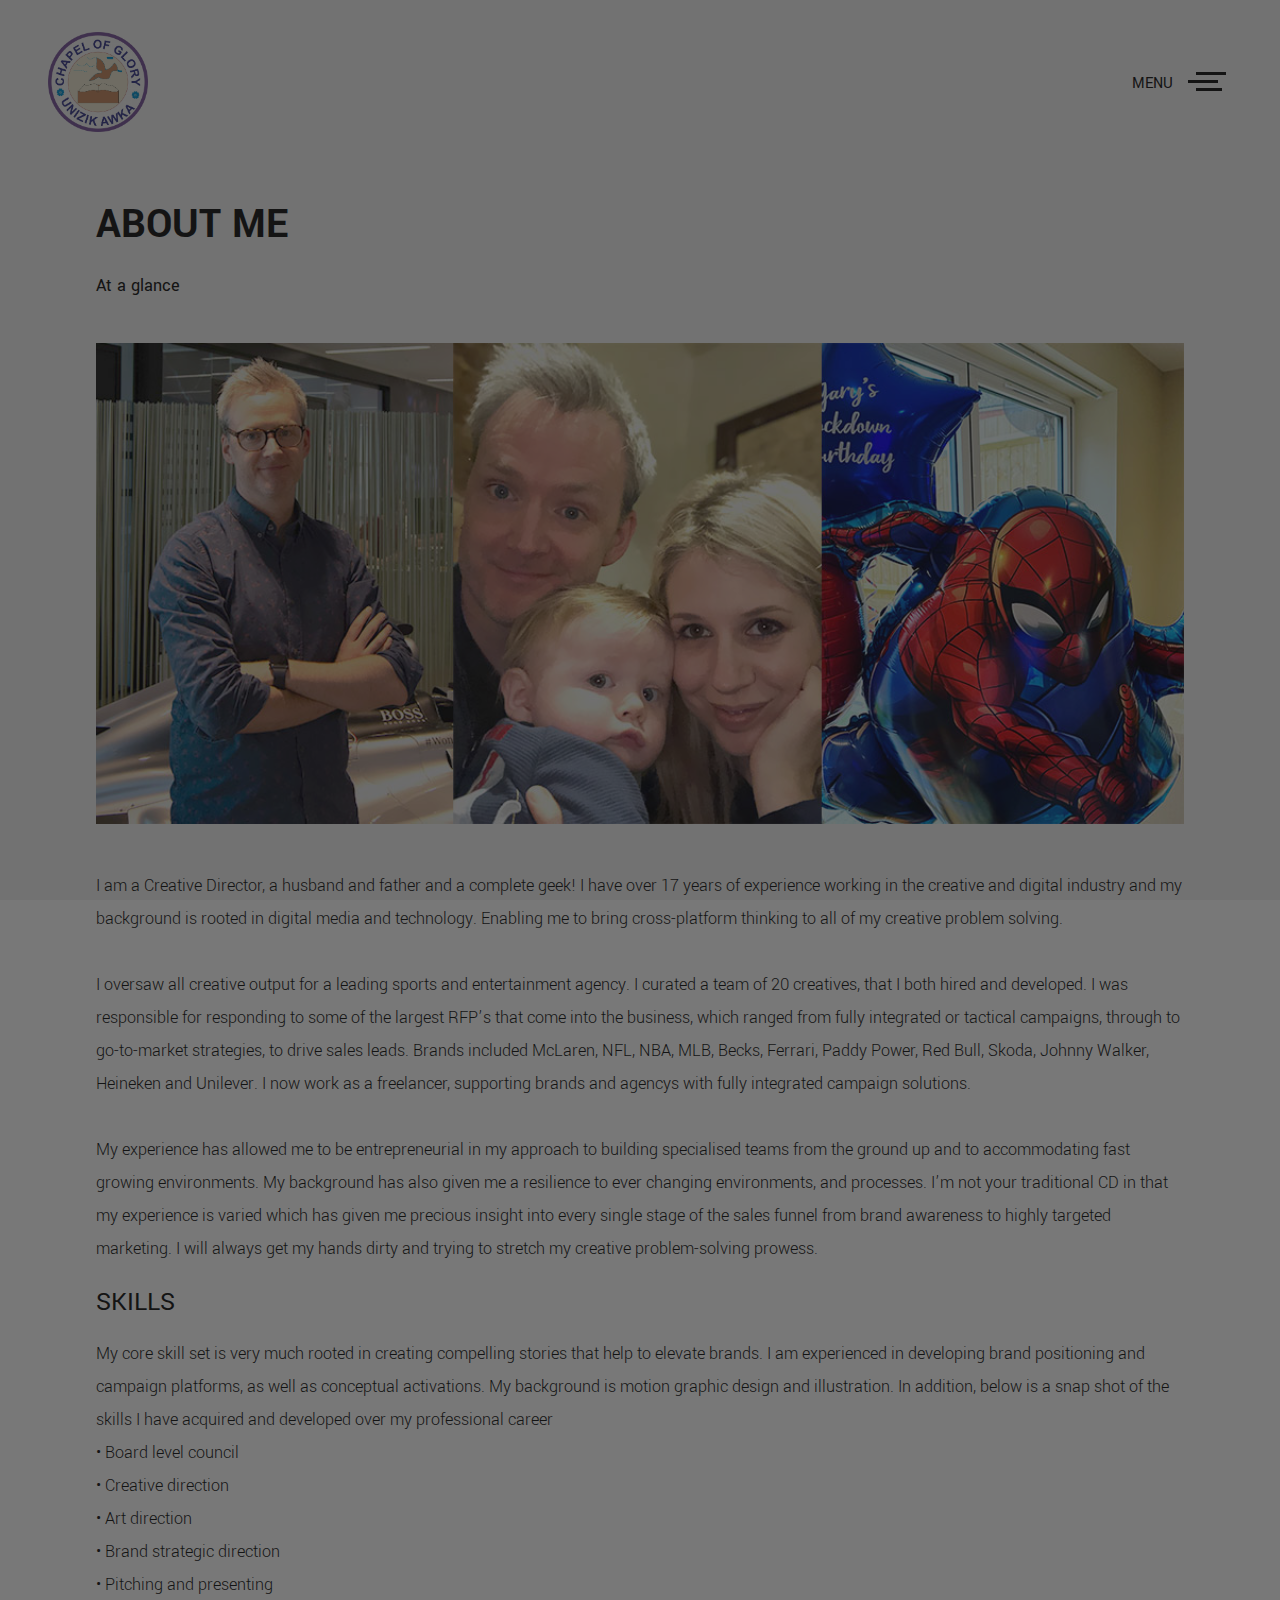
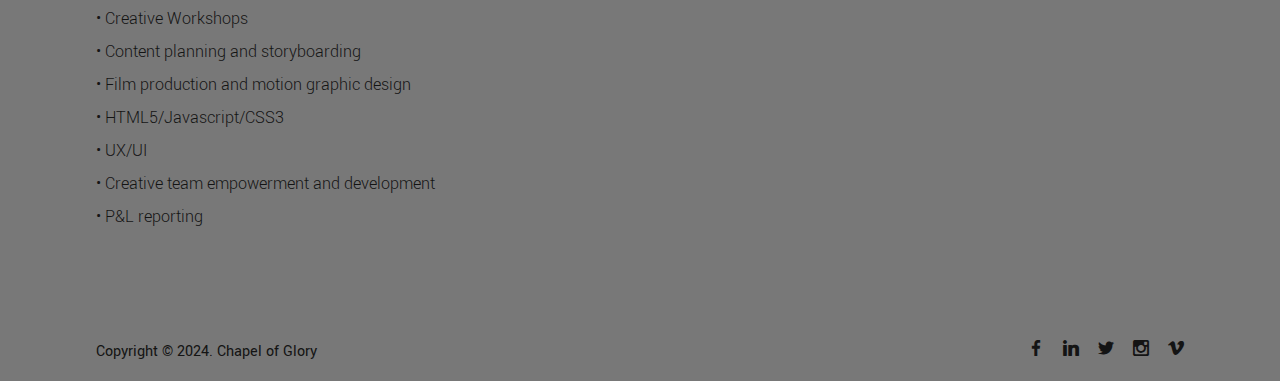
==== about.html @ c14c6e4c "first commit" ====
<!DOCTYPE html>
<html>
  
<head>
	  <!-- Global site tag (gtag.js) - Google Analytics -->
<script async src="https://www.googletagmanager.com/gtag/js?id=UA-129178928-1"></script>
<script>
  window.dataLayer = window.dataLayer || [];
  function gtag(){dataLayer.push(arguments);}
  gtag('js', new Date());

  gtag('config', 'UA-129178928-1');
</script>

    <title>Chapel Of Glory - Unizik</title>
    <!-- Metadata -->
    <meta charset="utf-8">
    <meta name="viewport" content="width=device-width, initial-scale=1">
    <!-- Favicon -->
    <link rel="icon" type="image/png" href="assets/images/ico/favicon.ico" />
    <!-- CSS Plugins -->
    <link rel="stylesheet" href="assets/css/plugins.min.css">
	  <!-- SOCICON -->
	  <link rel="stylesheet" href="assets/css/socicon.min.css">
    <!-- Custom CSS File -->
    <link rel="stylesheet" href="assets/css/style.css">
  </head>
  <body>
    <div class="ms-main-container">
      <!-- Preloader -->
      <div class="ms-preloader"></div>
      <!-- Header -->
      <header class="ms-header">
        <nav class="ms-nav">
          <div class="ms-logo">
            <a href="index.html" data-type="page-transition">
              <div class="logo-dark current"><img src="logo.png" alt="logo image"></div>
              <div class="logo-light"><img src="logo.png" alt="logo image"></div>
            </a>
          </div>
          <button class="hamburger" type="button" data-toggle="navigation">
          <span class="hamburger-box">
            <span class="hamburger-label">menu</span>
            <span class="hamburger-inner"></span>
          </span>
          </button>
          <div class="height-full-viewport">
            <ul class="ms-navbar">
              <!-- Nav Link -->
              <li class="nav-item">
                <a href="index.html" data-type="page-transition">
                  <span class="ms-btn">home</span>
                  <span class="nav-item__label">Back to home page</span>
                </a>
              </li>
              <!-- Nav Link -->
              <li class="nav-item">
                <a href="albums.html" data-type="page-transition">
                  <span class="ms-btn">work</span>
                  <span class="nav-item__label">View all work</span>
                </a>
              </li>
              <!-- Nav Link -->
              <li class="nav-item">
                <a href="about.html" data-type="page-transition">
                  <span class="ms-btn">about</span>
                  <span class="nav-item__label">A brief history of me</span>
                </a>
              </li>
              <!-- Nav Link -->
              <li class="nav-item">
                <a href="contact.html" data-type="page-transition">
                  <span class="ms-btn">contact</span>
                  <span class="nav-item__label">Get in touch</span>
                </a>
              </li>
            </ul>
          </div>
        </nav>
      </header>
      <!-- Container -->
      <main class="ms-container">
        <!-- Page Title -->
        <div class="ms-section__block">
          <div class="ms-page-title">
            <h2 class="page-header">ABOUT ME</h2>
            <p><strong>At a glance</strong></p>
          
		 
        </div>
        <!-- Page Content -->
        <br>
			<div style="width: 100%;">
        <img src="assets/images/me.jpg" alt="Gary Brosnan" />
  </div>

			 <br>
            <p>I am a Creative Director, a husband and father and a complete geek! I have over 17 years of experience working in the creative and digital industry and my background is rooted in digital media and technology. Enabling me to bring cross-platform thinking to all of my creative problem solving.<br>
              <br>
              I oversaw all creative output for a leading sports and entertainment agency. I curated a team of 20 creatives,
that I both hired and developed. I was responsible for responding to some of the largest RFP’s that come into
the business, which ranged from fully integrated or tactical campaigns, through to go-to-market strategies,
to drive sales leads. Brands included McLaren, NFL, NBA, MLB, Becks, Ferrari, Paddy Power, Red Bull, Skoda,
Johnny Walker, Heineken and Unilever. I now work as a freelancer, supporting brands and agencys with fully integrated campaign solutions.
				<br>
              <br>
              My experience has allowed me to be entrepreneurial in my approach to building specialised teams from the ground up and to accommodating fast growing environments. My background has also given me a resilience to ever changing environments, and processes. I’m not your traditional CD in that my experience is varied which has given me precious insight into every single stage of the sales funnel from brand awareness to highly targeted marketing. I will always get my hands dirty and trying to stretch my creative problem-solving prowess.&nbsp; </p>
            <h4 class="page-header"><strong>Skills</strong></h4>
            <p>My core skill set is very much rooted in creating compelling stories that help to elevate brands. I am experienced in developing brand positioning and campaign platforms, as well as conceptual activations.  My background is motion graphic design and illustration. In addition, below is a snap shot of the skills I have acquired and developed over my professional career<br>
              • Board level council<br>
              • Creative direction<br>
              • Art direction<br>
              • Brand strategic direction <br>
              • Pitching and presenting <br>
              • Creative Workshops <br>
              • Content planning and storyboarding<br>
              • Film production and motion graphic design<br>
              • HTML5/Javascript/CSS3<br>
              • UX/UI<br>
              • Creative team empowerment and development<br>
              • P&amp;L reporting </p>
			  <br>
			  
          </div>
       
        <!-- Page Content -->
        
            
   
      </main>
      <!-- Footer -->
      <footer>
        <div class="ms-footer">
          <div class="copyright">Copyright © 2024. Chapel of Glory</div>
          <ul class="socials">
            <li><a href="https://www.facebook.com/mr.brosnan" class="socicon-facebook"></a></li>
			<li><a href="https://www.linkedin.com/in/garybrosnan1/" class="socicon-linkedin"></a></li>
            <li><a href="https://twitter.com/GaryBrosnan" class="socicon-twitter"></a></li>
            <li><a href="https://www.instagram.com/garybrosnan/" class="socicon-instagram"></a></li>
            <li><a href="https://vimeo.com/user2996554" class="socicon-vimeo"></a></li>
          </ul>
        </div>
      </footer>
    </div>
    <!-- JS Libraries -->
    <!-- jquery-2.1.3.min js -->
    <script type="text/javascript" src='assets/js/jquery-3.2.1.min.js'></script>
    <!-- Vendors -->
    <script type="text/javascript" src='assets/js/plugins.min.js'></script>
    <!-- Main js -->
    <script type="text/javascript" src="assets/js/main.js"></script>
  </body>
</html>
---- assets/css/socicon.min.css ----
@font-face{font-family:socicon;src:url(../font/socicon.eot);src:url(../font/socicond41d.eot?#iefix) format("embedded-opentype"),url(../font/socicon.woff) format("woff"),url(../font/socicon.ttf) format("truetype"),url(../font/socicon.svg#sociconregular) format("svg");font-weight:400;font-style:normal;text-transform:initial}.socicon::before,[class*=" socicon-"]::before,[class^=socicon-]::before{display:inline-block;font-family:socicon;speak:none;font-style:normal;font-weight:400;font-variant:normal;text-transform:none;line-height:1;-webkit-font-smoothing:antialiased;-moz-osx-font-smoothing:grayscale}.socicon-airbnb::before{content:"\e00e"}.socicon-amazon::before{content:"\e05c"}.socicon-amplement::before{content:"\e070"}.socicon-android::before{content:"\e03e"}.socicon-angellist::before{content:"\e062"}.socicon-app-net::before{content:"\e013"}.socicon-apple::before{content:"\e02e"}.socicon-baidu::before{content:"\e061"}.socicon-bandcamp::before{content:"\e06a"}.socicon-bebo::before{content:"\e035"}.socicon-behance::before{content:"\e027"}.socicon-blogger::before{content:"\e020"}.socicon-buffer::before{content:"\e018"}.socicon-coderwall::before{content:"\e011"}.socicon-dailymotion::before{content:"\e053"}.socicon-deezer::before{content:"\e06c"}.socicon-delicious::before{content:"\e028"}.socicon-deviantart::before{content:"\e029"}.socicon-digg::before{content:"\e025"}.socicon-disqus::before{content:"\e019"}.socicon-douban::before{content:"\e03b"}.socicon-draugiem::before{content:"\e074"}.socicon-dribbble::before{content:"\e023"}.socicon-drupal::before{content:"\e002"}.socicon-ebay::before{content:"\e063"}.socicon-ello::before{content:"\e006"}.socicon-eight-tracks::before{content:"\e05b"}.socicon-endomondo::before{content:"\e075"}.socicon-envato::before{content:"\e026"}.socicon-facebook::before{content:"\e041"}.socicon-feedburner::before{content:"\e048"}.socicon-filmweb::before{content:"\e076"}.socicon-five-hundred-px::before{content:"\e056"}.socicon-flattr::before{content:"\e02f"}.socicon-flickr::before{content:"\e055"}.socicon-forrst::before{content:"\e02a"}.socicon-foursquare::before{content:"\e044"}.socicon-friendfeed::before{content:"\e032"}.socicon-github::before{content:"\e030"}.socicon-goodreads::before{content:"\e014"}.socicon-google::before{content:"\e067"}.socicon-google-play::before{content:"\e02b"}.socicon-google-plus::before{content:"\e042"}.socicon-grooveshark::before{content:"\e04f"}.socicon-houzz::before{content:"\e00a"}.socicon-icq::before{content:"\e05d"}.socicon-identica::before{content:"\e034"}.socicon-imdb::before{content:"\e064"}.socicon-instagram::before{content:"\e057"}.socicon-istock::before{content:"\e004"}.socicon-itunes::before{content:"\e06b"}.socicon-lanyrd::before{content:"\e016"}.socicon-last-fm::before{content:"\e050"}.socicon-linkedin::before{content:"\e049"}.socicon-mail::before{content:"\e01f"}.socicon-medium::before{content:"\e06d"}.socicon-meetup::before{content:"\e03c"}.socicon-mixcloud::before{content:"\e001"}.socicon-model-mayhem::before{content:"\e000"}.socicon-mozilla-persona::before{content:"\e008"}.socicon-mumble::before{content:"\e07e"}.socicon-myspace::before{content:"\e04c"}.socicon-newsvine::before{content:"\e033"}.socicon-odnoklassniki::before{content:"\e00d"}.socicon-openid::before{content:"\e06f"}.socicon-outlook::before{content:"\e010"}.socicon-patreon::before{content:"\e01c"}.socicon-paypal::before{content:"\e00c"}.socicon-periscope::before{content:"\e00f"}.socicon-pinterest::before{content:"\e043"}.socicon-playstation::before{content:"\e03d"}.socicon-play-store::before{content:"\e02b"}.socicon-pocket::before{content:"\e01e"}.socicon-qq::before{content:"\e03a"}.socicon-quora::before{content:"\e073"}.socicon-raidcall::before{content:"\e07d"}.socicon-ravelry::before{content:"\e05f"}.socicon-reddit::before{content:"\e022"}.socicon-renren::before{content:"\e031"}.socicon-resident-advisor::before{content:"\e066"}.socicon-rss::before{content:"\e00b"}.socicon-sharethis::before{content:"\e069"}.socicon-skype::before{content:"\e046"}.socicon-slideshare::before{content:"\e017"}.socicon-smugmug::before{content:"\e05e"}.socicon-snapchat::before{content:"\e03f"}.socicon-soundcloud::before{content:"\e04d"}.socicon-spotify::before{content:"\e04e"}.socicon-stackexchange::before{content:"\e077"}.socicon-stackoverflow::before{content:"\e007"}.socicon-stayfriends::before{content:"\e065 "}.socicon-steam::before{content:"\e037"}.socicon-storehouse::before{content:"\e01d"}.socicon-stumbleupon::before{content:"\e024"}.socicon-swarm::before{content:"\e003"}.socicon-teamspeak::before{content:"\e079"}.socicon-teamviewer::before{content:"\e07a"}.socicon-technorati::before{content:"\e021"}.socicon-telegram::before{content:"\e06e"}.socicon-tripadvisor::before{content:"\e012"}.socicon-tripit::before{content:"\e015"}.socicon-triplej::before{content:"\e009"}.socicon-tumblr::before{content:"\e059"}.socicon-twitch::before{content:"\e05a"}.socicon-twitter::before{content:"\e040"}.socicon-ventrilo::before{content:"\e07b"}.socicon-viadeo::before{content:"\e04a"}.socicon-vimeo::before{content:"\e052"}.socicon-vine::before{content:"\e054"}.socicon-viber::before{content:"\e071"}.socicon-vkontakte::before{content:"\e01a"}.socicon-weibo::before{content:"\e060"}.socicon-whatsapp::before{content:"\e01b"}.socicon-wikipedia::before{content:"\e02d"}.socicon-windows::before{content:"\e039"}.socicon-wordpress::before{content:"\e058"}.socicon-wykop::before{content:"\e078"}.socicon-xbox::before{content:"\e038"}.socicon-xing::before{content:"\e04b"}.socicon-yahoo::before{content:"\e045"}.socicon-yammer::before{content:"\e005"}.socicon-yandex::before{content:"\e068"}.socicon-yelp::before{content:"\e047"}.socicon-younow::before{content:"\e07c"}.socicon-youtube::before{content:"\e051"}.socicon-zerply::before{content:"\e02c"}.socicon-zomato::before{content:"\e072"}.socicon-zynga::before{content:"\e036"}
---- assets/css/style.css ----
/*------------------------------------------------------------------
[Master Stylesheet]


--------------------------------------------------------------------

[Table of contents]

1. General style
    1.1 Typography
    1.2 Specials Classes
2. Header
    2.1 Menu
    2.2 Burger Button
    2.3 Collapse Navigation
3. Pages Style
4. Home Slider
    4.1 Slider Navigation Buttons
    4.2 Slider Inner Info
  4.3 Pagination
5. Albums
6. Gallery
7. Blog
8. About
9. Contact
10. Footer
11. Responsive Rules

--------------------------------------------------------------------
# Font: 'Yantramanav';
--------------------------------------------------------------------
# Colors: #151515, #df1f29, #555555
------------------------------------------------------------------*/

/**
 * 1. General style
 */
 
/*Text font*/
@import 'https://fonts.googleapis.com/css?family=Yantramanav:100,300,400,500,700,900';

/*Social icons font*/
@import '../../../cdn.icomoon.io/114779/Socicon/style-cf.css?rd5re8';

::selection {
    background: #555;   
    color: #fff;
}
::-moz-selection {
    background: #555;    
    color: #fff;
}
body {
    background: #151515;
    padding: 0;
    margin: 0 auto;
    min-height: 100vh;
    font-family: 'Yantramanav', Arial, sans-serif;
    color: #151515;
}
article,
aside,
details,
figcaption,
footer,
header,
hgroup,
nav,
section {
    display: block;
}
a {
    color: #df1f29;
    text-decoration: none;
}
blockquote {
    padding: 10px 20px;
    color: #151515;
    font-size: 1.4em;
    font-style: italic;
    font-weight: 300;
    margin: 0 auto 30px;
}
ul {
    list-style-type: none;
    list-style: none;
    padding-left: 0 !important;
    -webkit-padding-start: initial !important;
    -moz-padding-start: initial;
}
menu,
ol,
ul {
    padding: 0 !important;
}
button {
    background: transparent;
    border: none;
}
button:focus {
    outline: none;
}
input,
textarea {
    font-family: 'Yantramanav', Arial;
}
textarea {
    padding: 14px;
}
input:focus,
textarea:focus {
    outline: none !important;
    border: 1px solid #df1f29;
    box-shadow: none;
}
input[type="submit"] {
    position: absolute;
    display: inline-block;
    left: 0;
    top: 0;
    opacity: 0;
    z-index: 3;
    width: 100%;
    height: 100%;
    padding: 0;
    margin: 0;
    cursor: pointer;
}
input[type="submit"]:focus {
    outline: none;
}
img {
    width: 100%;
}

/* 1.1 Typography */

h1,
h2,
h4,
h5,
h6 {
    color: #151515;
    margin-top: 0;
    text-transform: uppercase;
}
h1 {
    font-size: calc(80px + 1vw);
}
h2 {
    font-size: calc(40px + 16 * (100vw - 992px) / 1508);
}
h3 {
    font-size: calc(28px + 16 * (100vw - 992px) / 1508);
    margin-bottom: 10px;
}
h4 {
    font-size: calc(24px + 16 * (100vw - 992px) / 1508);
    font-weight: 300;
}
h5 {
    font-size: 20px;
    font-weight: 400;
}
h6 {
    font-size: 18px;
    font-weight: 400;
    margin-bottom: calc(10px + 10 * (100vw - 992px) / 1508);
}
p {
    font-size: calc(18px + 2 * (100vw - 992px) / 1508);
    line-height: 1.8;
    font-weight: 300;
}

/* 1.2 Specials Classes */

.c-white {
    color: #fff !important;
}
.navbar-white {
    color: #fff;
    background-color: transparent !important;
}
.center-block {
    display: flex;
    justify-content: center;
}
.align-left {
    text-align: left;
}
.align-right {
    text-align: right;
}
.align-center {
    text-align: center;
    display: block;
}
.socials li {
    display: inline-block;
}
.share-links a {
    font-size: 19px;
    padding: .5em;
}
[class*="socicon-"] {
  display: inline-block;
  color: inherit;
  margin: 0;
  transition: opacity .3s ease;
}
#contact [class*="socicon-"] {
  padding-right: .7em;
}
[class*="socicon-"]:hover {
  opacity: .4;
}
.imagebox {
  width: 40%;
  float: left;
	padding-right: 5%;
}

.textbox {
  width: 50%;
  float: right;
  text-align: left;
  padding-top: 20px;
  color: #000;
	height: auto;
}

/* 1.3 Button */

.ms-button {
  color: #151515;
  display: inline-block;
  position: relative;
  padding: .5em 1em;
  margin-bottom: 0;
  font-weight: 400 !important;
  font-size: 14px;
  letter-spacing: .15em;
  text-transform: uppercase;
  text-align: center;
  white-space: nowrap;
  vertical-align: middle;
  touch-action: manipulation;
  cursor: pointer;
  -webkit-user-select: none;
  -moz-user-select: none;
  -ms-user-select: none;
  user-select: none;
  background-image: none;
  text-decoration: none;
  border: solid 1px;
  transition: color .4s ease;
}
.ms-button:after {
    position: absolute;
    display: block;
    content: attr(data-title);
    padding: 7px 0;
    font-size: 14px;
    left: 0;
    top: 0;
    width: 0%;
    background: #df1f29;
    color: #fff;
    text-indent: 1rem;
    transition: all .3s ease;
    overflow: hidden;
    border: none;
    bottom: 0;
}
.ms-button:hover {
  color: #df1f29;
}
.ms-button:active::after,
.ms-button:focus::after,
.ms-button:hover::after {
    width: 100%;
    padding-right: 25px;
}

.ms-btn--slider {
  text-transform: uppercase;
  text-decoration: none;
  position: relative;
  display: flex;
  align-items: center;
  width: 11em;
  font-weight: 600;
  letter-spacing: .15em;
}
.ms-btn--slider::before{
    content: '';
    height: .1rem;
    width: 2rem;
    margin-right: .7rem;
    background: #df1f29;
    transition: width .3s ease;
}
.ms-btn--slider:hover::before {
  width: 3rem;
}

/**
 * 2. Header
 */

.ms-header {
    position: fixed;
    width: 100%;
    background-color: #fff;
    z-index: 3;
}
/* 2.1 Menu */

.ms-logo {
    position: relative;
    z-index: 7;
    height: 100px;
}
.logo-dark,
.logo-light {
    position: absolute;
    width: 100%;
    height: 100%;
    opacity: 0;
    transition: opacity .3s ease .4s;
}
.ms-logo img {
    width: auto;
    height: 100%;
}
.logo-dark.current,
.logo-light.current {
    opacity: 1;
}
.logo-dark.active,
.logo-light.active {
    opacity: 1;
    transition: opacity .1s;
}
.ms-nav {
    padding: 2em 3em;
    color: inherit;
}

/* 2.2 Burger button */

.hamburger {
    margin-right: 0;
    margin-left: auto;
    overflow: visible;
    cursor: pointer;
    z-index: 7;
    border: 0;
    transition-timing-function: linear;
    transition-duration: .3s ease;
    transition-property: opacity, -webkit-filter;
    transition-property: opacity, filter;
    transition-property: opacity, filter, -webkit-filter;
}
.navbar-white .hamburger-label {
    color: #fff;
}

.hamburger-label {
    display: block;
    font-family: 'Yantramanav', Arial;
    font-size: 16px;
    width: 100%;
    height: auto;
    position: relative;
    top: 0;
    left: -4em;
    padding-right: 4em;
    text-transform: uppercase;
    line-height: 1.5em;
    transition: color .3s ease .4s;
    color: #151515;
}
.hamburger.is-active .hamburger-label {
    color: #fff !important;
    transition: color .1s ease;
}
.hamburger-box {
    position: relative;
    display: inline-block;
    width: 30px;
    height: 20px;
    vertical-align: middle;
}
.hamburger-inner {
    display: block;
    top: 0;
}
.navbar-white .hamburger-inner,
.navbar-white .hamburger-inner:after,
.navbar-white .hamburger-inner:before {
    background-color: #fff;
}
.hamburger-inner:after,
.hamburger-inner:before {
    display: block;
    content: '';
}
.hamburger-inner,
.hamburger-inner:after,
.hamburger-inner:before {
    position: absolute;
    width: 30px;
    height: 3px;
    background-color: #151515;
    transition: all .3s ease .5s;
}
.hamburger-inner:before {
    top: 8px;
    left: -8px;
}
.hamburger-inner:after {
    top: 16px;
    width: 26px;
}
.hamburger.is-active .hamburger-inner,
.hamburger.is-active .hamburger-inner:after {
    background-color: #fff;
    transition-delay: .1s;
}
.hamburger.is-active .hamburger-inner {
    -webkit-transform: translate3d(0, 8px, 0) rotate(45deg);
    transform: translate3d(0, 8px, 0) rotate(45deg);
}
.hamburger.is-active .hamburger-inner:before {
    opacity: 0;
    transition: opacity .3s ease 0s
}
.hamburger.is-active .hamburger-inner:after {
    width: 30px;
    -webkit-transform: translate3d(0, -16px, 0) rotate(-90deg);
    transform: translate3d(0, -16px, 0) rotate(-90deg);
}

/* 2.3 Collapse navigation */

.ms-nav {
    display: flex;
    align-items: center;
}
.height-full-viewport {
    position: fixed;
    display: flex;
    flex-direction: column;
    justify-content: center;
    align-items: center;
    overflow-y: auto;
    left: 0;
    top: 0;
    width: 100%;
    height: 0%;
    background-color: #151515;
    z-index: 5;
    overflow: hidden;
    transition: height .8s cubic-bezier(0.3, 1, 0.3, 1) .1s;
}
.ms-navbar {
    z-index: 6;
    margin: 0 auto;
    display: block;
    width: auto;
    height: auto;
    top: 0;
    left: 0;
}
.ms-nav.is-visible .height-full-viewport {
    height: 100vh;
    transition: height 1s ease;
}
.nav-item {
    cursor: pointer;
    padding: .75em;
    opacity: 0;
    width: 240px;
    margin-left: 3em;
    transition: opacity .3s ease;
}
.ms-navbar a {
    display: block;
}
.ms-navbar .ms-btn {
    display: inline-block;
    text-transform: uppercase;
    line-height: 1;
    padding: 0 0.25em;
    position: relative;
}
.ms-navbar .ms-btn {
    font-size: 1.75em;
    letter-spacing: .02em;
    color: #fff;
    font-weight: 700 !important;
    -webkit-backface-visibility: hidden;
    backface-visibility: hidden;
}
.ms-btn::before {
    content: '';
    position: absolute;
    top: 0;
    left: 0;
    width: 100%;
    height: 100%;
    background: #df1f29;
    height: .1rem;
    top: 50%;
    width: 0;
    transition: width .3s ease;
}
.nav-item__label {
    position: relative;
    display: block;
    margin: 0.5em 0 0 0;
    margin-top: 0.25em;
    padding: 0.5em;
    color: #555;
    transition: color .3s ease;
    text-decoration: none;
}
.nav-item:hover .nav-item__label {
    color: #9a9a9a;
}
.is-visible .nav-item {
    opacity: 1;
    transition: opacity 2s cubic-bezier(0.16, 1.08, 0.38, 0.98) .3s;
}
.nav-item .ms-btn {
    transition: all .3s ease;
}
.nav-item:active .ms-btn,
.nav-item:focus .ms-btn,
.nav-item:hover .ms-btn {
    color: #df1f29;
    opacity: 1;
    padding-left: 2.4rem;
}
.nav-item:active .ms-btn::before,
.nav-item:focus .ms-btn::before,
.nav-item:hover .ms-btn::before {
    width: 2rem;
}

/**
 * 3. Pages Style
 */

.ms-preloader {
    width: 100%;
    height: 100%;
    position: fixed;
    z-index: 8;
    top: 0;
    left: 0;
    opacity: 1;
    visibility: visible;
    background-color: #151515;
}
.ms-main-container {
    position: relative;
    width: 100%;
    min-height: 100vh;
    opacity: 0;
    background-color: #fff;
}
.ms-container {
    width: 100%;
    height: 100%;
    position: relative;
    padding-top: 12em;
}
.ms-section__block {
    width: 85%;
    max-width: 88em;
    margin: 0 auto 3em;
}
.ms-page-title span {
    text-transform: uppercase;
    letter-spacing: .15em;
    color: #df1f29;
}
.page-header {
    text-transform: uppercase;
    position: relative;
    margin: 5px 0;
}
.page-desc {
    width: 50vh;
    font-size: 1.5em;
    line-height: 1.5;
    color: #151515;
    letter-spacing: .05em;
}

/**
 * 4. Home Slider
 */

.home-slider {
    padding-top: 0 !important;
}
.swiper-container {
    width: 100%;
    height: 100vh;
}
.swiper-slide {
    overflow: hidden;
}
.overlay {
    position: absolute;
    width: 100%;
    height: 100%;
    top: 0;
    left: 0;
    z-index: 1;
    opacity: 1;
    background: -moz-linear-gradient(top, black 0, transparent 50%, transparent 63%, rgba(0, 0, 0, 1) 100%);
    background: -webkit-linear-gradient(top, black 0, transparent 50%, transparent 63%, rgba(0, 0, 0, 1) 100%);
    background: linear-gradient(to bottom, black 0, transparent 50%, transparent 63%, rgba(0, 0, 0, 1) 100%);
    filter: progid: DXImageTransform.Microsoft.gradient(startColorstr='#000000', endColorstr='#c9000000', GradientType=0);
    transition: all .65s ease;
}
.swiper-slide-duplicate-active .overlay,
.swiper-slide-active .overlay {
    opacity: .4;
}
.slide-inner {
    position: absolute;
    width: 100%;
    height: 100%;
    left: 0;
    top: 0;
    background: #000;
    -webkit-backface-visibility: hidden;
            backface-visibility: hidden;
}
.slide-inner--image {
    position: absolute;
    width: 100%;
    height: 100%;
    background-size: cover;
    background-position: center;
    opacity: .2;
    transform: scale(1.07);
    -webkit-transition: opacity .6s ease-in-out, transform 2s ease .7s;
    -moz-transition: opacity .6s ease-in-out, transform 2s ease .7s;
    transition: opacity .6s ease-in-out, transform 2s ease .7s;
}
.swiper-slide-duplicate-active .slide-inner--image,
.swiper-slide-active .slide-inner--image {
    opacity: 1;
    transform: scale(1);
}

/* 4.1 Slider navigation buttons */

.swiper-button-prev,
.swiper-button-next {
    text-transform: uppercase;
    color: #fff;
    letter-spacing: .2em;
    line-height: 2em;
    font-size: 12px;
    width: auto;
    height: 24px;
    background-image: none !important;
    -webkit-backface-visibility: hidden;
    backface-visibility: hidden;
}
.swiper-button-prev {
    padding-left: 6em;
    left: 0;
    -webkit-transition: padding-left .3s ease;
    -moz-transition: padding-left .3s ease;
    transition: padding-left .3s ease;
}
.swiper-button-next {
    padding-right: 6em;
    right: 0;
    -webkit-transition: padding-right .3s ease;
    -moz-transition: padding-right .3s ease;
    transition: padding-right .3s ease;
}
.swiper-button-prev::after {
    content: "";
    width: 4em;
    height: 1px;
    background-color: #fff;
    position: absolute;
    left: 0;
    top: calc(50% - 1px);
    -webkit-transition: width .3s ease;
    -moz-transition: width .3s ease;
    transition: width .3s ease;
}
.swiper-button-next::after {
    content: "";
    width: 4em;
    height: 1px;
    background-color: #fff;
    position: absolute;
    right: 0;
    top: calc(50% - 1px);
    -webkit-transition: width .3s ease;
    -moz-transition: width .3s ease;
    transition: width .3s ease;
}
.swiper-button-prev:hover {
    padding-left: 90px;
}
.swiper-button-prev:hover::after {
    width: 75px;
}
.swiper-button-next:hover {
    padding-right: 90px;
}
.swiper-button-next:hover::after {
    width: 75px;
}

/* 4.2 Slider inner info */

.slide-inner--info {
    position: absolute;
    width: auto;
    min-height: 50px;
    bottom: 3em;
    padding-left: 3em;
    color: #fff;
    z-index: 1;
    opacity: 0;
    transition: opacity 1s ease;
    -webkit-user-select: none;
    -moz-user-select: none;
    -ms-user-select: none;
    user-select: none;
}
.swiper-slide-active .slide-inner--info {
    opacity: 1;
    transition: opacity 1s ease 1s;
}
.slide-inner--info h1 {
    margin-bottom: 5px;
    text-transform: uppercase;
    font-weight: 900;
    line-height: 1em;
    color: #fff;
}
.slide--info__link {
    text-transform: uppercase;
    color: #fff;
    text-decoration: none;
    border-bottom: solid 2px;
}
.swiper-slide--bottom {
    position: absolute;
    z-index: 2;
    bottom: 0;
    left: 0;
    right: 0;
    height: 90px;
    width: 100%;
    max-width: 1440px;
    margin: 0 auto;
}

/* 4.3 Pagination */

.expanded-timeline {
    position: absolute;
    display: -webkit-box;
    display: -ms-flexbox;
    display: flex;
    -webkit-box-align: center;
        -ms-flex-align: center;
            align-items: center;
    -webkit-box-pack: right;
        -ms-flex-pack: right;
            justify-content: right;
    z-index: 3;
    bottom: 2.8em;
    right: 3em;
    width: 40vh;
}
.swiper-pagination {
    z-index: 4;
    width: 85%;
    left: 0;
    right: 0;
    height: 1px;
    background-color: rgba(255, 255, 255, .5);
}
.swiper-pagination-progressbar-fill {
    background: #fff !important;
}
.expanded-timeline__counter span {
    text-align: center;
    margin-left: 1.8em;
    margin-right: 100%;
    padding: .4em 0;
    color: #fff;
    display: block;
}
.scroll-message {
    position: absolute;
    right: 0;
    color: #fff;
    opacity: .5;
    font-size: 12px;
    display: -webkit-box;
    display: -ms-flexbox;
    display: flex;
    -webkit-box-orient: vertical;
    -webkit-box-direction: normal;
        -ms-flex-direction: column;
            flex-direction: column;
    -webkit-box-pack: center;
        -ms-flex-pack: center;
            justify-content: center;
    text-align: center;
    letter-spacing: .15em;
}
.scroll-svg {
    width: 24px;
    margin: 0 auto 1.2em;
    display: block;
}

/**
 * 5. Albums
 */

.filtr-container {
    transition: height .5s ease-out;
    overflow: hidden;
}
.filtr-btn {
    display: inline-block;
    margin-bottom: 2.4em;
}
.filtr-btn li {
    cursor: pointer;
    display: inline-block;
    opacity: .5;
    margin-bottom: 15px;
    transition: opacity .3s ease;
}
.filtr-btn h6 {
    margin-bottom: 0;
    padding-right: 1.2em;
}
.filtr-btn li.active {
    opacity: 1;
}
.filtr-btn li:hover {
    opacity: 1 !important;
}
.album-item {
    padding-bottom: 1.8em;
}
.album-item a {
    padding-top: 60%;
    display: flex;
    overflow: hidden;
    position: relative;
    z-index: 9;
}
.album-item__img {
    position: absolute;
    width: 100.5%;
    height: 100%;
    top: 0;
    left: 0;
    background-position: 50% 50%;
    background: no-repeat;
    background-position: center;
    background-size: cover;
    transform: scale(1);
    transition: transform .3s ease;
    -webkit-backface-visibility: hidden;
    backface-visibility: hidden;
}
.album-item__overlay {
    position: absolute;
    top: 0;
    left: 0;
    width: 100.5%;
    height: 100%;
    z-index: 2;
    overflow: hidden;
}
.album-item__cover {
    position: absolute;
    top: 0;
    left: 0;
    width: 100%;
    height: 100%;
    background-color: rgba(0, 0, 0, .7);
    z-index: 1;
    overflow: hidden;
    opacity: 0;
    transition: opacity .3s ease;
}
.album-item__overlay h5 {
    position: relative;
    color: #fff;
    margin: 0;
    max-width: 100%;
    padding: 1em;
    height: 100%;
    display: flex;
    justify-content: center;
    align-items: center;
    -webkit-backface-visibility: hidden;
    backface-visibility: hidden;
    z-index: 1;
    transform: scale(1.5);
    opacity: 0;
    transition: all .3s ease;
}
.album-item:hover .album-item__img {
    transform: scale(1.1);
}
.album-item:hover .album-item__cover,
.album-item:hover .album-item__overlay h5 {
    opacity: 1;
    transform: translateZ(0);
}

/**
 * 6. Gallery
 */

.ug-thumb-overlay:hover::before {
    top: 15px;
    right: 15px;
}
.ug-thumb-overlay:hover::after {
    bottom: 15px;
    left: 15px;
}
.ug-thumb-image {
    -webkit-backface-visibility: hidden;
    backface-visibility: hidden;
    opacity: 0;
    transition: transform .3s ease, opacity 2s cubic-bezier(0.16, 1.08, 0.38, 0.98) 0s !important;
}
.ug-thumb-image {
    transform: scale(1) !important;
}
.ug-thumb-wrapper,
.post-item {
    pointer-events: none;
}
.ug-thumb-wrapper.ug-tile.ug-tile-clickable.ug-thumb-ratio-set:hover .ug-thumb-image {
    transform: scale(1.1) !important;
}

/**
 * 7. Blog
 */

.ms-right-sidebar {
    display: inline-block;
}
.ms-right-sidebar h5 {
    margin-bottom: 15px;
}
.ms-right-sidebar a {
    display: block;
    border-top: solid 1px rgba(103, 103, 103, .3);
    padding: 15px 0;
}
.ms-right-sidebar a:hover .post-item__title,
.ms-right-sidebar a:hover .post-item__title {
    color: #df1f29;
}
.ms-right-sidebar .post-item__title {
    margin-bottom: 0;
    transition: color .3s ease;
}
.ms-right-sidebar .post-item__date {
    margin-top: .3em;
}
#ms-blog-post img {
    margin-bottom: 30px;
}
.post-item {
    margin-bottom: 3em;
    padding-right: 3em;
}
.post-item:nth-child(2n) {
    padding-right: 15px;
    padding-left: 3em;
}
.post-item__img {
    position: relative;
    overflow: hidden;
}
.album-item__overlay::before,
.post-item__img::before {
    content: '';
    position: absolute;
    width: 100%;
    height: 100%;
    top: 0;
    left: 0;
    z-index: 1;
    opacity: 1;
    background-color: rgb(240, 240, 240);
    transition: opacity 2s cubic-bezier(0.16, 1.08, 0.38, 0.98) 1.2s;
}
.loaded .album-item__overlay::before,
.loaded .post-item__img::before {
    opacity: 0;
}
.post-item__img img {
    width: 100%;
    height: auto;
    max-height: 35em;
    padding: 0;
    display: block;
}
.post-item__img::after {
    content: '';
    position: absolute;
    width: 100%;
    height: 100%;
    top: 0;
    left: 0;
    z-index: 1;
    opacity: 0;
    background: rgba(231, 55, 39, 0);
    background: -moz-radial-gradient(center, ellipse cover, rgba(231, 55, 39, 0) 0%, rgba(0, 0, 0, 1) 100%);
    background: -webkit-gradient(radial, center center, 0px, center center, 100%, color-stop(0%, rgba(231, 55, 39, 0)), color-stop(100%, rgba(0, 0, 0, 1)));
    background: -webkit-radial-gradient(center, ellipse cover, rgba(231, 55, 39, 0) 0%, rgba(0, 0, 0, 1) 100%);
    background: -o-radial-gradient(center, ellipse cover, rgba(231, 55, 39, 0) 0%, rgba(0, 0, 0, 1) 100%);
    background: -ms-radial-gradient(center, ellipse cover, rgba(231, 55, 39, 0) 0%, rgba(0, 0, 0, 1) 100%);
    background: radial-gradient(ellipse at center, rgba(231, 55, 39, 0) 0%, rgba(0, 0, 0, 1) 100%);
    filter: progid: DXImageTransform.Microsoft.gradient( startColorstr='#e73727', endColorstr='#000000', GradientType=1);
    transition: opacity .3s ease;
}
.post-item__info {
    position: relative;
    margin: 2.5em 0 0 2.5em;
}
.post-item__title {
    width: 100%;
    max-width: 400px;
    margin-left: 0;
    margin-right: auto;
    margin-bottom: 20px;
}
.post-item__date {
    margin-left: 0;
    margin-right: auto;
    color: rgba(0, 0, 0, 0.7);
    font-size: 14px;
}
.post-item__link {
    position: absolute;
    width: auto;
    bottom: 0;
    right: 0;
    padding-right: 3em;
    font-size: 14px;
    text-transform: uppercase;
    letter-spacing: .12em;
    -webkit-transition: padding-right .3s ease;
    -moz-transition: padding-right .3s ease;
    transition: padding-right .3s ease;
}
.post-item__link::after {
    content: '';
    width: 2em;
    height: 1px;
    position: absolute;
    top: calc(50% - 1px);
    right: 0;
    background: red;
    -webkit-transition: width .3s ease;
    -moz-transition: width .3s ease;
    transition: width .3s ease;
}
.post-item:hover .post-item__img::after {
    opacity: .7;
}
.post-item:hover .post-item__link::after {
    width: 3em;
}
.post-item:hover .post-item__link {
    padding-right: 4em;
}
.ms-pagination {
    padding: 0;
    display: flex;
    justify-content: center;
}
.page-item {
    height: auto;
    position: relative;
    display: inline-block;
    margin: 0 .5em;
    border-right: none !important;
}
.page-item:last-child {
    border-right: solid 1px rgba(0, 0, 0, .1);
}
.page-link {
    padding: 1em;
    display: block;
    line-height: 1em;
}

/**
 * 8. About
 */

.about__info {
    justify-content: center;
    display: flex;
    flex-direction: column;
}
.about__info h4 {
    margin: 1em 0;
}
#about .row {
    margin-bottom: 9em;
}

/**
 * 9. Contact
 */

.form-group {
    position: relative;
    margin: 0;
    transition: border-color .3s ease;
}
.form-control {
    position: relative;
    display: block;
    width: 100%;
    padding: 0 1em;
    height: 34px;
    font-size: calc(16px + 2 * (100vw - 992px) / 1508);
    color: #151515;
    font-weight: 300;
    margin-bottom: 2em;
    background-image: none;
    border: 1px solid #555;
}
#message {
    min-height: 150px;
    max-height: 150px;
    max-width: 100%;
    min-width: 100%;
    padding: 10px 14px;
}
label.error {
    position: absolute;
    bottom: 1.2em;
    font-size: 12px;
    color: #df1f29;
}

/**
 * 10. Footer
 */

footer {
    position: relative;
    right: 0;
    bottom: 0;
    left: 0;
    width: 100%;
    background: #fff;
}
.ms-footer {
    width: 85%;
    max-width: 88em;
    margin: 0 auto;
    display: flex;
    font-size: 16px;
    align-items: center;
}
.ms-footer .copyright {
    padding: 1.2em 0;
    margin-left: 0;
    margin-right: auto;
}
.ms-footer .socials {
    padding: 0;
    margin-left: auto;
    margin-right: 0;
}
.ms-footer .socials a {
    padding-left: 15px;
}

/**
 * 11. Responsive Rules
 */

@media only screen and (max-width: 805px) {
    h1 {
        font-size: calc(48px + 1vw);
    }
    h6 {
        font-size: 16px;
    }
    blockquote {
        margin: 0 auto 15px;
        font-size: 1em;
    }
    .expanded-timeline {
        width: 50vh;
    }
    .ms-nav {
        padding-top: 1.4em;
    }
    .ms-navbar .ms-btn {
        font-size: 1.4em;
    }
    .ms-navbar {
        position: relative;
        width: 100%;
        min-height: 100%;
        display: flex;
        justify-content: center;
        flex-direction: column;
        align-items: center;
        overflow-y: auto;
    }
    .nav-item {
        display: inline-block;
        width: auto;
        margin-left: 0;
    }
    .nav-item__label {
        display: none;
    }
    .ms-nav {
        padding-left: 15px;
        padding-right: 15px;
        padding-bottom: 1.4em;
    }
    .overlay {
        background: -moz-linear-gradient(top, black 0, transparent 35%, transparent 45%, rgba(0, 0, 0, 0.9) 100%);
        background: -webkit-linear-gradient(top, black 0, transparent 35%, transparent 45%, rgba(0, 0, 0, 0.9) 100%);
        background: linear-gradient(to bottom, black 0, transparent 35%, transparent 45%, rgba(0, 0, 0, 0.9) 100%);
        filter: progid: DXImageTransform.Microsoft.gradient(startColorstr='#000000', endColorstr='#c9000000', GradientType=0);
    }
    .swiper-button-prev,
    .swiper-button-next {
        top: 50vh;
    }
    .swiper-button-prev {
        padding-left: 3em;
    }
    .swiper-button-next {
        padding-right: 3em;
    }
    .swiper-button-prev::after,
    .swiper-button-next::after {
        width: 2em;
    }
    .swiper-button-prev:hover {
        padding-left: 3em;
    }
    .swiper-button-prev:hover::after {
        width: 2em;
    }
    .swiper-button-next:hover {
        padding-right: 3em;
    }
    .swiper-button-next:hover::after {
        width: 2em;
    }
    .expanded-timeline {
        display: none;
    }
    .slide-inner--info {
        width: 100%;
        text-align: center;
        min-height: 50px;
        bottom: 10vh;
        padding-left: 0;
        color: #fff;
        z-index: 1;
        opacity: 0;
        transition: opacity 1s ease;
        -webkit-user-select: none;
        -moz-user-select: none;
        -ms-user-select: none;
        user-select: none;
    }
    .ms-btn--slider {
        margin: 15px auto;
        display: inline-block;
        letter-spacing: .15em;
        background: #df1f29;
        color: #fff;
        padding: .5em 0;
    }
    .ms-btn--slider::before {
        content: '';
        display: none;
        width: 0;
    }
    .ms-container {
        padding-top: 12em;
        padding-bottom: 3em;
    }
    .ms-container.home-slider {
        padding-bottom: 0 !important;
    }
    .ms-section__block {
        width: auto;
        margin: 0 15px 3em;
    }
    .page-desc {
        width: 100%;
        font-size: 1.2em;
        line-height: 1.5;
        color: #151515;
        letter-spacing: .05em;
    }
    .post-item,
    .post-item:nth-child(2n) {
        padding-right: 15px;
        padding-left: 15px;
    }
    #contact>div {
        margin-bottom: 30px;
    }
    .ms-footer .copyright {
        margin-left: auto;
    }
    .ms-footer .socials {
        display: none;
    }
}
.slide-inner--video .fullscreen-bg__video {
    position: fixed;
    right: 0;
    bottom: 0;
    opacity: .2;
    min-width: 100%;
    min-height: 100%;
    -webkit-backface-visibility: hidden;
    backface-visibility: hidden;
    -webkit-transition: opacity .6s ease-in-out;
    -webkit-transition: opacity .6s ease-in-out;
    transition: opacity .6s ease-in-out;
    -o-transition: opacity .6s ease-in-out;
    transition: opacity .6s ease-in-out;
    transition: opacity .6s ease-in-out;
}
.swiper-slide-duplicate-active .slide-inner--video .fullscreen-bg__video,
.swiper-slide-active .slide-inner--video .fullscreen-bg__video {
    opacity: 1;
}
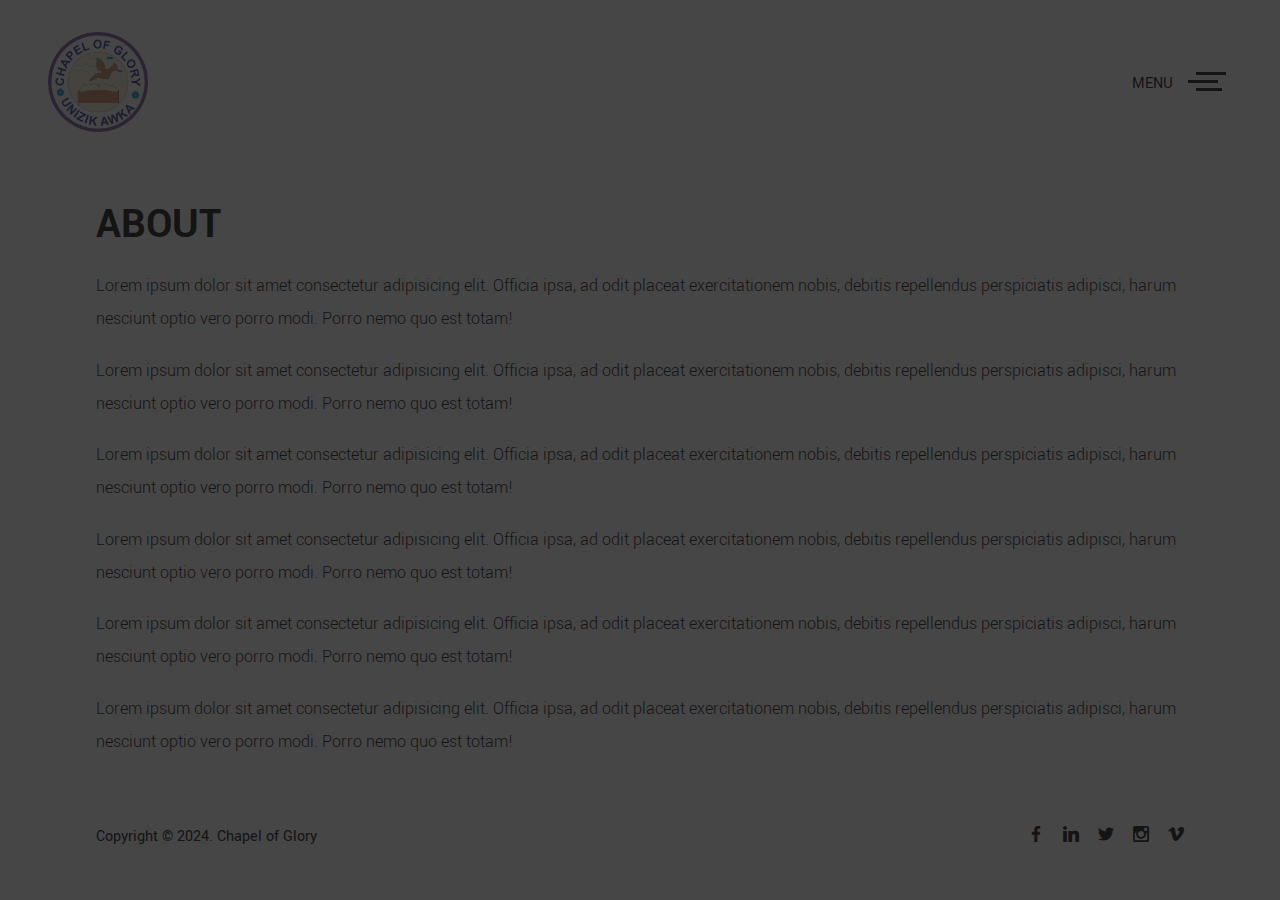
==== commit c7f8a14a: "Modified pages" ====
--- a/about.html
+++ b/about.html
@@ -83,45 +83,13 @@
         <!-- Page Title -->
         <div class="ms-section__block">
           <div class="ms-page-title">
-            <h2 class="page-header">ABOUT ME</h2>
-            <p><strong>At a glance</strong></p>
-          
-		 
-        </div>
-        <!-- Page Content -->
-        <br>
-			<div style="width: 100%;">
-        <img src="assets/images/me.jpg" alt="Gary Brosnan" />
-  </div>
-
-			 <br>
-            <p>I am a Creative Director, a husband and father and a complete geek! I have over 17 years of experience working in the creative and digital industry and my background is rooted in digital media and technology. Enabling me to bring cross-platform thinking to all of my creative problem solving.<br>
-              <br>
-              I oversaw all creative output for a leading sports and entertainment agency. I curated a team of 20 creatives,
-that I both hired and developed. I was responsible for responding to some of the largest RFP’s that come into
-the business, which ranged from fully integrated or tactical campaigns, through to go-to-market strategies,
-to drive sales leads. Brands included McLaren, NFL, NBA, MLB, Becks, Ferrari, Paddy Power, Red Bull, Skoda,
-Johnny Walker, Heineken and Unilever. I now work as a freelancer, supporting brands and agencys with fully integrated campaign solutions.
-				<br>
-              <br>
-              My experience has allowed me to be entrepreneurial in my approach to building specialised teams from the ground up and to accommodating fast growing environments. My background has also given me a resilience to ever changing environments, and processes. I’m not your traditional CD in that my experience is varied which has given me precious insight into every single stage of the sales funnel from brand awareness to highly targeted marketing. I will always get my hands dirty and trying to stretch my creative problem-solving prowess.&nbsp; </p>
-            <h4 class="page-header"><strong>Skills</strong></h4>
-            <p>My core skill set is very much rooted in creating compelling stories that help to elevate brands. I am experienced in developing brand positioning and campaign platforms, as well as conceptual activations.  My background is motion graphic design and illustration. In addition, below is a snap shot of the skills I have acquired and developed over my professional career<br>
-              • Board level council<br>
-              • Creative direction<br>
-              • Art direction<br>
-              • Brand strategic direction <br>
-              • Pitching and presenting <br>
-              • Creative Workshops <br>
-              • Content planning and storyboarding<br>
-              • Film production and motion graphic design<br>
-              • HTML5/Javascript/CSS3<br>
-              • UX/UI<br>
-              • Creative team empowerment and development<br>
-              • P&amp;L reporting </p>
-			  <br>
-			  
-          </div>
+            <h2 class="page-header">ABOUT</h2>
+            <p>Lorem ipsum dolor sit amet consectetur adipisicing elit. Officia ipsa, ad odit placeat exercitationem nobis, debitis repellendus perspiciatis adipisci, harum nesciunt optio vero porro modi. Porro nemo quo est totam!</p>
+            <p>Lorem ipsum dolor sit amet consectetur adipisicing elit. Officia ipsa, ad odit placeat exercitationem nobis, debitis repellendus perspiciatis adipisci, harum nesciunt optio vero porro modi. Porro nemo quo est totam!</p>
+            <p>Lorem ipsum dolor sit amet consectetur adipisicing elit. Officia ipsa, ad odit placeat exercitationem nobis, debitis repellendus perspiciatis adipisci, harum nesciunt optio vero porro modi. Porro nemo quo est totam!</p>
+            <p>Lorem ipsum dolor sit amet consectetur adipisicing elit. Officia ipsa, ad odit placeat exercitationem nobis, debitis repellendus perspiciatis adipisci, harum nesciunt optio vero porro modi. Porro nemo quo est totam!</p>
+            <p>Lorem ipsum dolor sit amet consectetur adipisicing elit. Officia ipsa, ad odit placeat exercitationem nobis, debitis repellendus perspiciatis adipisci, harum nesciunt optio vero porro modi. Porro nemo quo est totam!</p>
+            <p>Lorem ipsum dolor sit amet consectetur adipisicing elit. Officia ipsa, ad odit placeat exercitationem nobis, debitis repellendus perspiciatis adipisci, harum nesciunt optio vero porro modi. Porro nemo quo est totam!</p>
        
         <!-- Page Content -->
         
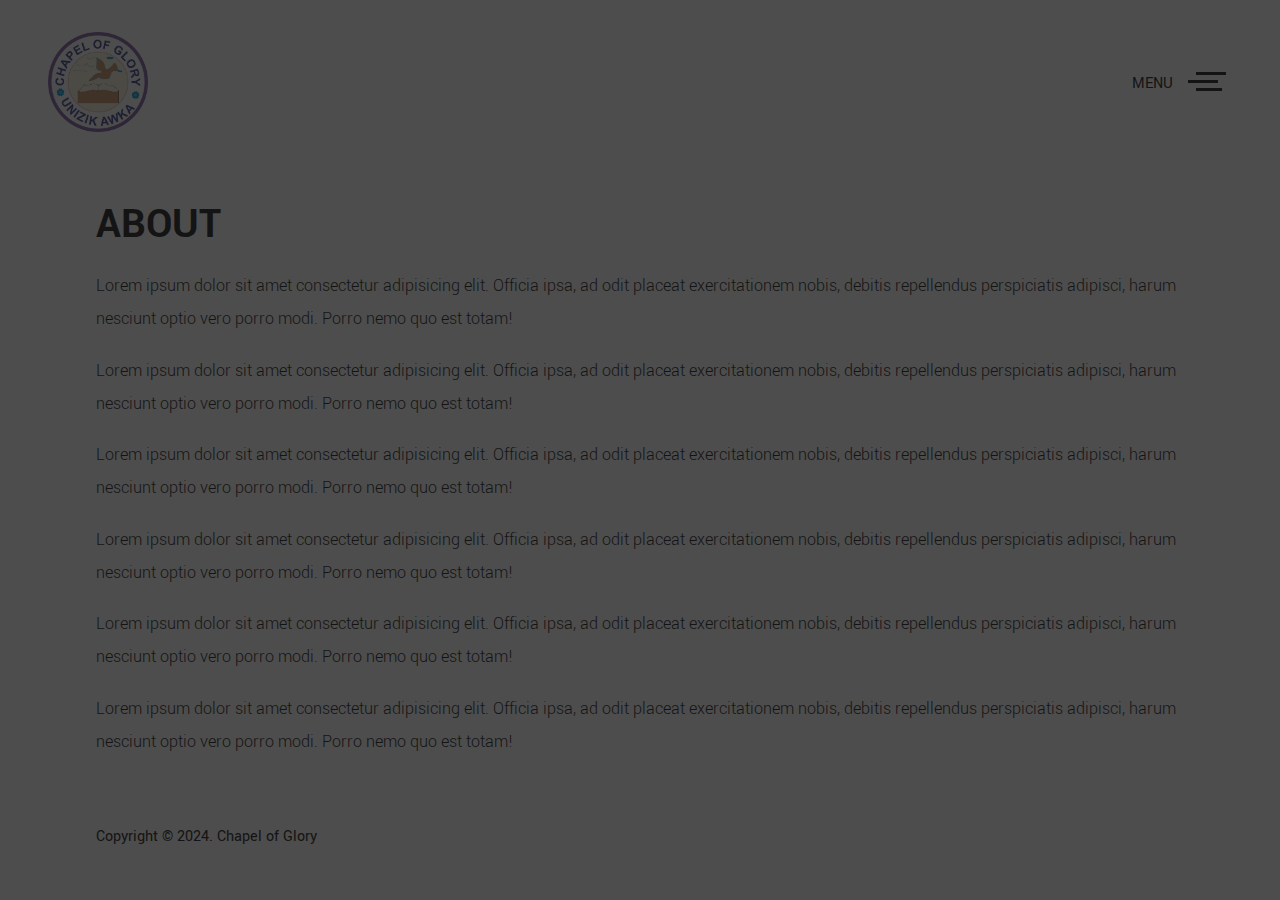
==== commit bc16ee3c: "Removed socials" ====
--- a/about.html
+++ b/about.html
@@ -101,12 +101,12 @@
         <div class="ms-footer">
           <div class="copyright">Copyright © 2024. Chapel of Glory</div>
           <ul class="socials">
-            <li><a href="https://www.facebook.com/mr.brosnan" class="socicon-facebook"></a></li>
+            <!-- <li><a href="https://www.facebook.com/mr.brosnan" class="socicon-facebook"></a></li>
 			<li><a href="https://www.linkedin.com/in/garybrosnan1/" class="socicon-linkedin"></a></li>
             <li><a href="https://twitter.com/GaryBrosnan" class="socicon-twitter"></a></li>
             <li><a href="https://www.instagram.com/garybrosnan/" class="socicon-instagram"></a></li>
             <li><a href="https://vimeo.com/user2996554" class="socicon-vimeo"></a></li>
-          </ul>
+          </ul> -->
         </div>
       </footer>
     </div>
